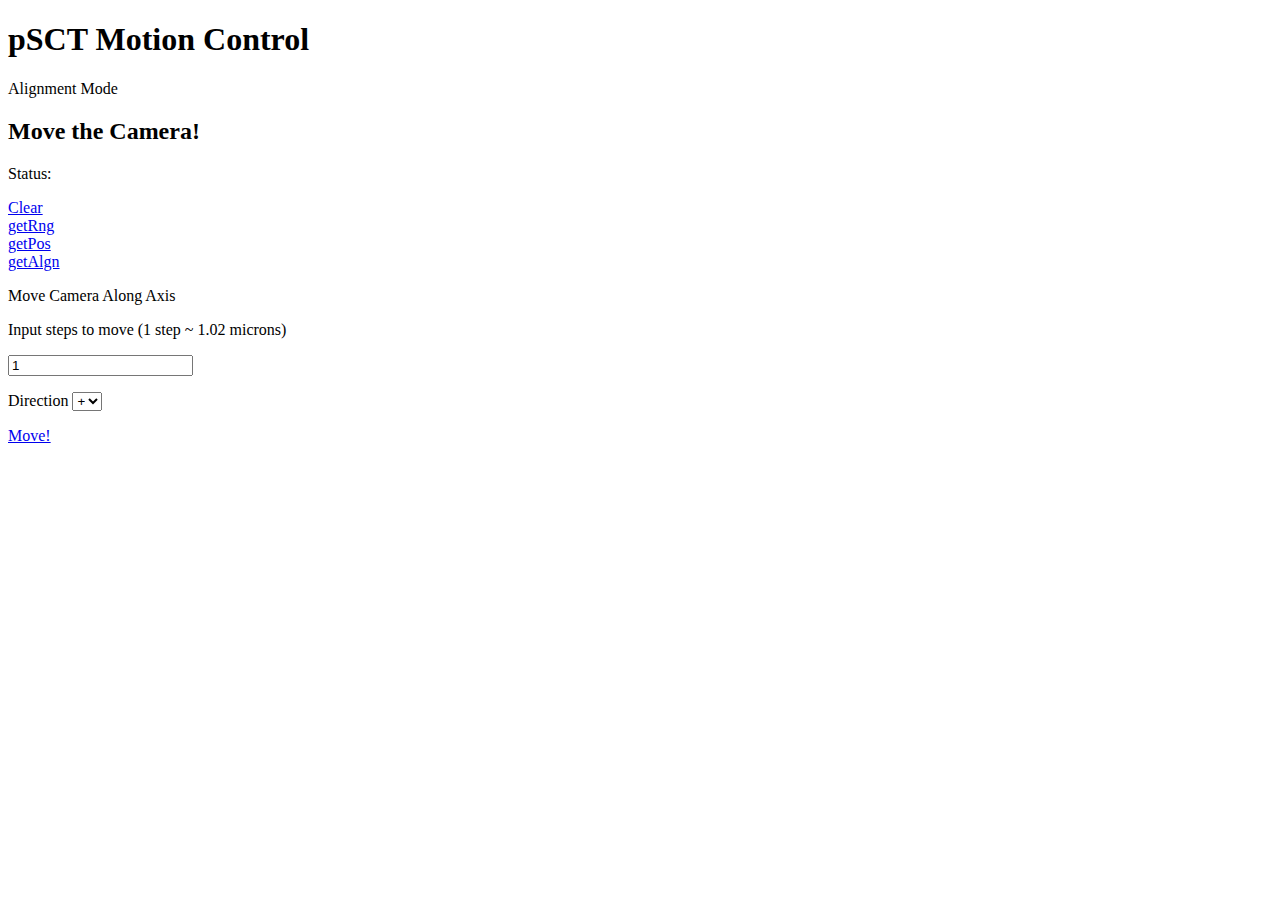
==== MotionControl/www/index.html @ eee91cf3 "Added files via upload" ====
<!DOCTYPE html>
<html>
    <head>
        <meta charset="UTF-8">
            <meta content="IE=edge" http-equiv="X-UA-Compatible">
                <meta content="initial-scale=1.0, width=device-width" name="viewport">
                    <title>CTA pSCT Motion Control</title>
                    
                    <!-- css -->
                    <link href="css/base.min.css" rel="stylesheet">
                        
                        <!-- css for this project -->
                        <link href="css/project.min.css" rel="stylesheet">
                            
                            <!-- js for this project -->
                            <script type="text/javascript" src="zepto.min.js"></script>
                            <script src="js/project.min.js"></script>
                            <script type="text/javascript">
                                var motors = 'All';
                                var dir = '+';
                                var steps = '0';
                                var verticalFactor = 1;
                                var angleFactorPitch = 1;
                                var angleFactorRoll =1;
                                var status='';
                                function Vert( ) {
                                    motors = 'All';
                                    dir = document.getElementById('dirVert').value;
                                    steps = (parseInt(document.getElementById('stepsVert').value)*verticalFactor).toString();
                                }
                            function Roll( ) {
                                dir = document.getElementById('dirRoll').value;
                                //if +, ab up
                                //if -, ab down
                                //measure distance from balljoint on a to ball joint on c and distance from b to c the trig to find media length (hypotenuse) and distance moved is the side length
                                motors = 'AB';
                                steps = (parseInt(document.getElementById('stepsRoll').value)*angleFactorRoll).toString();
                            }
                            function Pitch( ) {
                                dir = document.getElementById('dirPitch').value;
                                //if +, a up
                                //if -, a down
                                //measure from ball joint a to ball joint b is hypotenuse and distance moved is angle
                                /*if(dir =='+'){
                                 motors = 'A';
                                 };
                                 if(dir =='-'){
                                 motors = 'A';
                                 dir = '+';
                                 };*/
                                motors = 'A';
                                steps = parseInt(document.getElementById('stepsPitch').value);
                                if((steps%2)==1){
                                    steps+=1;
                                }
                                steps=steps.toString();
                            }
                            function A( ) {
                                motors = 'A';
                                dir = document.getElementById('dirA').value;
                                steps = (parseInt(document.getElementById('stepsA').value)*verticalFactor).toString();
                            }
                            var aint;
                            function B( ) {
                                motors = 'B';
                                dir = document.getElementById('dirB').value;
                                steps = (parseInt(document.getElementById('stepsB').value)*verticalFactor).toString();
                                $.get('/arduino/getPos',getPosition);
                                $.get('/arduino/getRng',getRange);
                                
                            }
                            function getPosition(data){
                                aint=data;
                                alert(aint);
                            }
                            function getRange(data){
                                aint=data;
                                alert(aint);
                            }
                            function C( ) {
                                motors = 'C';
                                dir = document.getElementById('dirC').value;
                                steps = (parseInt(document.getElementById('stepsC').value)*verticalFactor).toString();
                            }
                            function stepMotor( ) {
                                document.getElementById('info').innerHTML =String(document.getElementById('info').innerHTML).concat("</br>Waiting for Arduino...");
                                $('#info').load((('/arduino/'.concat(dir.concat('/'))).concat(steps.concat('/'))).concat(motors),function(){document.getElementById('info').innerHTML = status.concat(String(document.getElementById('info').innerHTML));status = String(document.getElementById('info').innerHTML)});
                            }
                            function pitch2( ) {
                                document.getElementById('info').innerHTML =String(document.getElementById('info').innerHTML).concat("</br>Waiting for Arduino...");
                                $('#info').load((('/arduino/'.concat('-'.concat('/'))).concat(steps).concat('/')).concat('CS'),function(){status = String(document.getElementById('info').innerHTML);stepMotor()});
                                
                            }
                            function interrupted() {
                                document.getElementById('info').innerHTML =String(document.getElementById('info').innerHTML).concat("</br>Waiting for Arduino...");
                                document.getElementById('info').innerHTML = String(document.getElementById('info').innerHTML).concat("</br>Interuptions: ");
                                $('#info').load('/arduino/interruptions',function(){document.getElementById('info').innerHTML = status.concat(String(document.getElementById('info').innerHTML));status = String(document.getElementById('info').innerHTML)});
                            }
                            function range() {
                                document.getElementById('info').innerHTML =String(document.getElementById('info').innerHTML).concat("</br>Waiting for Arduino...");
                                document.getElementById('info').innerHTML = String(document.getElementById('info').innerHTML).concat("</br>Finding Range: ");
                                $('#info').load('/arduino/findRng',function(){document.getElementById('info').innerHTML = status.concat(String(document.getElementById('info').innerHTML));status = String(document.getElementById('info').innerHTML)});
                            }
                            function getRng() {
                                document.getElementById('info').innerHTML = String(document.getElementById('info').innerHTML).concat("</br>Getting Range: ");
                                $('#info').load('/arduino/getRng',function(){document.getElementById('info').innerHTML = status.concat(String(document.getElementById('info').innerHTML));status = String(document.getElementById('info').innerHTML)});
                            }
                            function setRng() {
                                document.getElementById('info').innerHTML = String(document.getElementById('info').innerHTML).concat("</br>Setting Range: ");
                                $('#info').load('/arduino/setRng',function(){document.getElementById('info').innerHTML = status.concat(String(document.getElementById('info').innerHTML));status = String(document.getElementById('info').innerHTML)});
                            }
                            function getPos() {
                                document.getElementById('info').innerHTML = String(document.getElementById('info').innerHTML).concat("</br>Getting Position: ");
                                $('#info').load('/arduino/getPos',function(){document.getElementById('info').innerHTML = status.concat(String(document.getElementById('info').innerHTML));status = String(document.getElementById('info').innerHTML)});
                            }
                            function getAlgn() {
                                document.getElementById('info').innerHTML = String(document.getElementById('info').innerHTML).concat("</br>Getting Alignment: ");
                                $('#info').load('/arduino/getAlgn',function(){document.getElementById('info').innerHTML = status.concat(String(document.getElementById('info').innerHTML));status = String(document.getElementById('info').innerHTML)});
                            }
                            function setAlgn() {
                                document.getElementById('info').innerHTML = String(document.getElementById('info').innerHTML).concat("</br>Setting Alignment: ");
                                $('#info').load('/arduino/setAlgn',function(){document.getElementById('info').innerHTML = status.concat(String(document.getElementById('info').innerHTML));status = String(document.getElementById('info').innerHTML)});
                            }
                            
                            function clearStatus() {
                                status = "";
                                document.getElementById('info').innerHTML = status;
                            }
                            </script>
                            </head>
    <body class="avoid-fout" onload="setInterval(refresh, 50);">
        <div class="content">
            <div class="content-heading">
                <div class="container">
                    <div class="row">
                        <div class="col-lg-6 col-lg-push-3 col-sm-10 col-sm-push-1">
                            <h1 class="alarge" onClick="location.href='index.html'">pSCT Motion Control</h1>
                        </div>
                        <div class="col-lg-6 col-lg-push-3 col-sm-10 col-sm-push-1">
                            <p class="margin-top-no" onClick="location.href='wkmode.html'"><a class="btn btn-red waves-attach waves-button waves-light">Alignment Mode</a></p>
                        </div>
                    </div>
                    
                </div>
                
            </div>
        </div>
        <div class="content">
            <div class="container">
                <section class="content-inner">
                    <h2 class="content-sub-heading">Move the Camera!</h2>
                    
                    
                    <div class="card-wrap">
                        <div class="row">
                            <div class="col-lg-4 col-sm-11">
                                <div class="card">
                                    <div class="card-main">
                                        <div class="card-inner">
                                            <p class="card-heading">Status:</p>
                                            <span class="text-green" id="info"></span>
                                        </div>
                                        <div class="card-action-btn pull-left">
                                            <a class="btn btn-flat waves-attach" href="javascript:clearStatus()" id="vertical"><span class="text-blue">Clear</span></a>
                                        </div>
                                        <div class="card-action-btn pull-left">
                                            <a class="btn btn-flat waves-attach" href="javascript:getRng()" id="vertical"><span class="text-blue">getRng</span></a>
                                        </div>
                                        <div class="card-action-btn pull-left">
                                            <a class="btn btn-flat waves-attach" href="javascript:getPos()" id="vertical"><span class="text-blue">getPos</span></a>
                                        </div>
                                        <div class="card-action-btn pull-left">
                                            <a class="btn btn-flat waves-attach" href="javascript:getAlgn()" id="vertical"><span class="text-blue">getAlgn</span></a>
                                        </div>

                                    </div>
                                </div>
                            </div>
                            
                                <div class="col-lg-4 col-sm-4 col-sm-push-3">
                                    <div class="card">
                                        
                                        <div class="card-main">
                                            <div class="card-inner">
                                                <p class="card-heading">Move Camera Along Axis</p>
                                                <p>Input steps to move (1 step ~ 1.02 microns)</p>
                                                <input class="form-control" id="stepsVert" type="text" value="1">
                                                    <p>
                                                    <label for="input-select">Direction</label>
                                                    <select class="form-control form-control-default" id="dirVert">
                                                        <option>+</option>
                                                        <option>-</option>
                                                    </select>
                                                    </div>
                                            <div class="card-action">
                                                <div class="card-action-btn pull-left">
                                                    <a class="btn btn-flat waves-attach" href="javascript:Vert();stepMotor(this);void(0)" id="vertical"><span class="text-blue">Move!</span></a>
                                                </div>
                                            
                                        </div>
                                    </div>
                                </div>
                            </div>
                        </div>
                </section>
            </div>
        </div>
    </body>
</html>
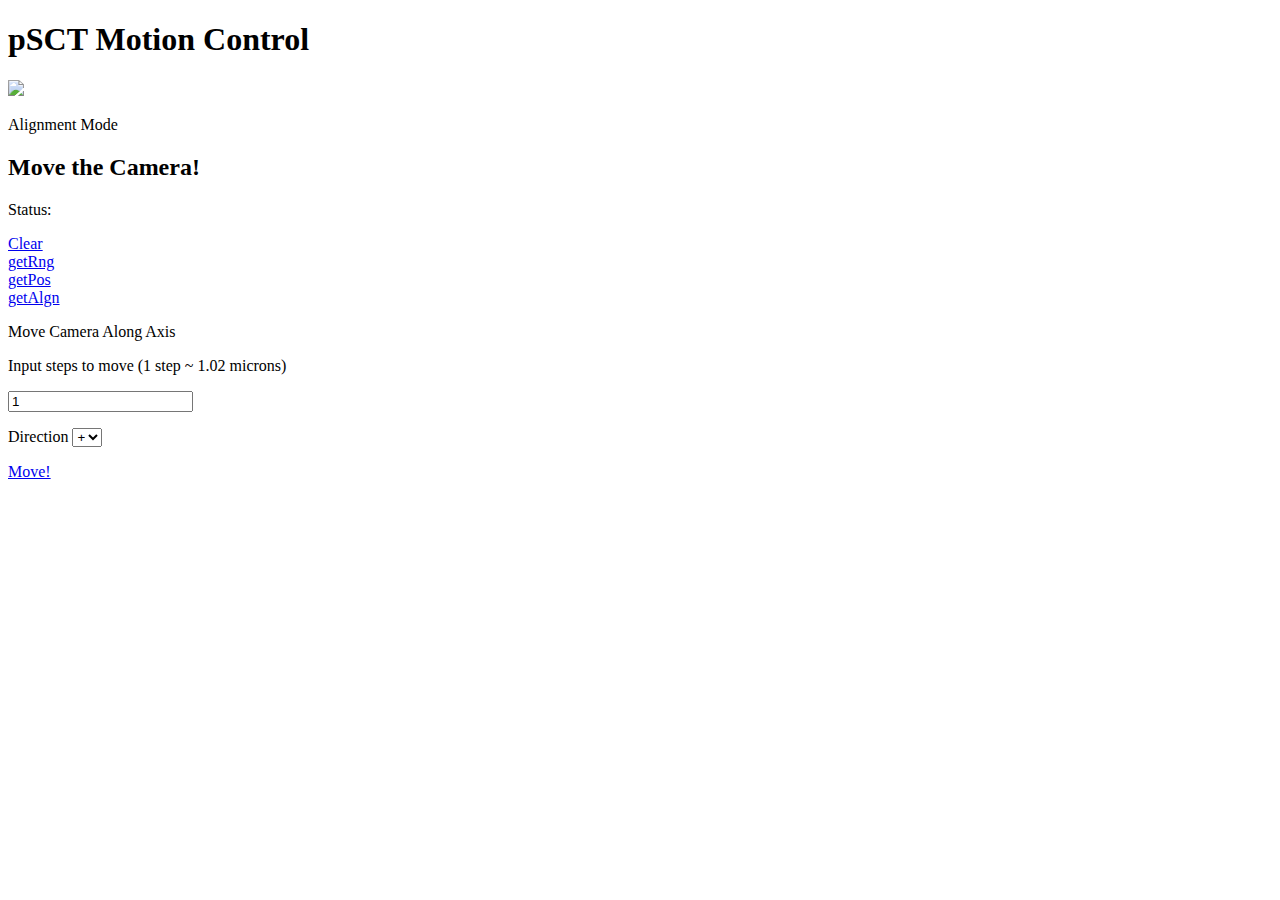
==== commit 2b39e9f3: "Added files via upload" ====
--- a/MotionControl/www/index.html
+++ b/MotionControl/www/index.html
@@ -32,24 +32,14 @@
                                 dir = document.getElementById('dirRoll').value;
                                 //if +, ab up
                                 //if -, ab down
-                                //measure distance from balljoint on a to ball joint on c and distance from b to c the trig to find media length (hypotenuse) and distance moved is the side length
                                 motors = 'AB';
                                 steps = (parseInt(document.getElementById('stepsRoll').value)*angleFactorRoll).toString();
                             }
                             function Pitch( ) {
                                 dir = document.getElementById('dirPitch').value;
-                                //if +, a up
-                                //if -, a down
-                                //measure from ball joint a to ball joint b is hypotenuse and distance moved is angle
-                                /*if(dir =='+'){
-                                 motors = 'A';
-                                 };
-                                 if(dir =='-'){
-                                 motors = 'A';
-                                 dir = '+';
-                                 };*/
-                                motors = 'A';
                                 steps = parseInt(document.getElementById('stepsPitch').value);
+                                //if + A+, B-
+                                //if - A-, B+
                                 if((steps%2)==1){
                                     steps+=1;
                                 }
@@ -65,14 +55,14 @@
                                 motors = 'B';
                                 dir = document.getElementById('dirB').value;
                                 steps = (parseInt(document.getElementById('stepsB').value)*verticalFactor).toString();
-                                $.get('/arduino/getPos',getPosition);
-                                $.get('/arduino/getRng',getRange);
-                                
-                            }
-                            function getPosition(data){
-                                aint=data;
-                                alert(aint);
-                            }
+                                //  $.get('/arduino/getPos',getPosition);
+                                // $.get('/arduino/getRng',getRange);
+                                
+                            }
+                            /*function getPosition(data){
+                             aint=data;
+                             alert(aint);
+                             }*/
                             function getRange(data){
                                 aint=data;
                                 alert(aint);
@@ -86,9 +76,13 @@
                                 document.getElementById('info').innerHTML =String(document.getElementById('info').innerHTML).concat("</br>Waiting for Arduino...");
                                 $('#info').load((('/arduino/'.concat(dir.concat('/'))).concat(steps.concat('/'))).concat(motors),function(){document.getElementById('info').innerHTML = status.concat(String(document.getElementById('info').innerHTML));status = String(document.getElementById('info').innerHTML)});
                             }
+                            function CTA( ) {
+                                document.getElementById('info').innerHTML =String(document.getElementById('info').innerHTML).concat("</br>Waiting for Arduino...");
+                                $('#info').load('/arduino/cta',function(){document.getElementById('info').innerHTML = status.concat(String(document.getElementById('info').innerHTML));status = String(document.getElementById('info').innerHTML)});
+                            }
                             function pitch2( ) {
                                 document.getElementById('info').innerHTML =String(document.getElementById('info').innerHTML).concat("</br>Waiting for Arduino...");
-                                $('#info').load((('/arduino/'.concat('-'.concat('/'))).concat(steps).concat('/')).concat('CS'),function(){status = String(document.getElementById('info').innerHTML);stepMotor()});
+                                $('#info').load((('/arduino/'.concat(dir.concat('/'))).concat(steps).concat('/')).concat('CS'),function(){status = String(document.getElementById('info').innerHTML)});
                                 
                             }
                             function interrupted() {
@@ -125,6 +119,22 @@
                             function clearStatus() {
                                 status = "";
                                 document.getElementById('info').innerHTML = status;
+                            }
+                            
+                            function pass(){
+                                var password;
+                            
+                                var pass1="cta";
+                                
+                                password=prompt('Please enter your password to view this page!',' ');
+                                
+                                if (password==pass1){
+                                    window.location.href='wkmode.html'
+                                }
+                                else
+                                {
+                                    alert("incorrect password");
+                                }
                             }
                             </script>
                             </head>
@@ -135,9 +145,10 @@
                     <div class="row">
                         <div class="col-lg-6 col-lg-push-3 col-sm-10 col-sm-push-1">
                             <h1 class="alarge" onClick="location.href='index.html'">pSCT Motion Control</h1>
+                            <img src="camerapic.pdf" style="width:50%">
                         </div>
                         <div class="col-lg-6 col-lg-push-3 col-sm-10 col-sm-push-1">
-                            <p class="margin-top-no" onClick="location.href='wkmode.html'"><a class="btn btn-red waves-attach waves-button waves-light">Alignment Mode</a></p>
+                            <p class="margin-top-no" onClick="javascript:pass();"><a class="btn btn-red waves-attach waves-button waves-light">Alignment Mode</a></p>
                         </div>
                     </div>
                     
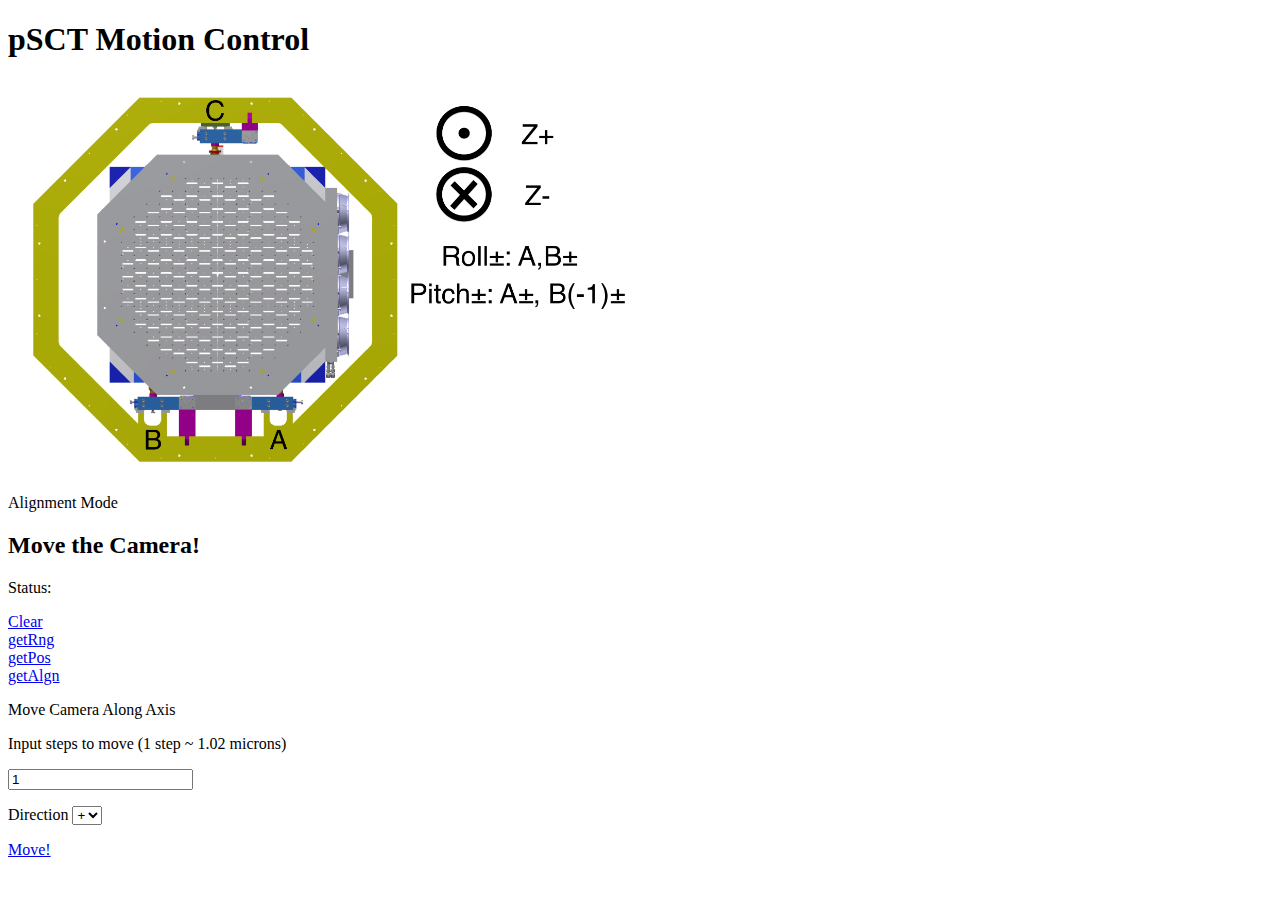
==== commit b06ac021: "Converted pdf figure to png so it displays in firefox" ====
--- a/MotionControl/www/index.html
+++ b/MotionControl/www/index.html
@@ -145,7 +145,7 @@
                     <div class="row">
                         <div class="col-lg-6 col-lg-push-3 col-sm-10 col-sm-push-1">
                             <h1 class="alarge" onClick="location.href='index.html'">pSCT Motion Control</h1>
-                            <img src="camerapic.pdf" style="width:50%">
+                            <img src="camerapic.png" style="width:50%">
                         </div>
                         <div class="col-lg-6 col-lg-push-3 col-sm-10 col-sm-push-1">
                             <p class="margin-top-no" onClick="javascript:pass();"><a class="btn btn-red waves-attach waves-button waves-light">Alignment Mode</a></p>
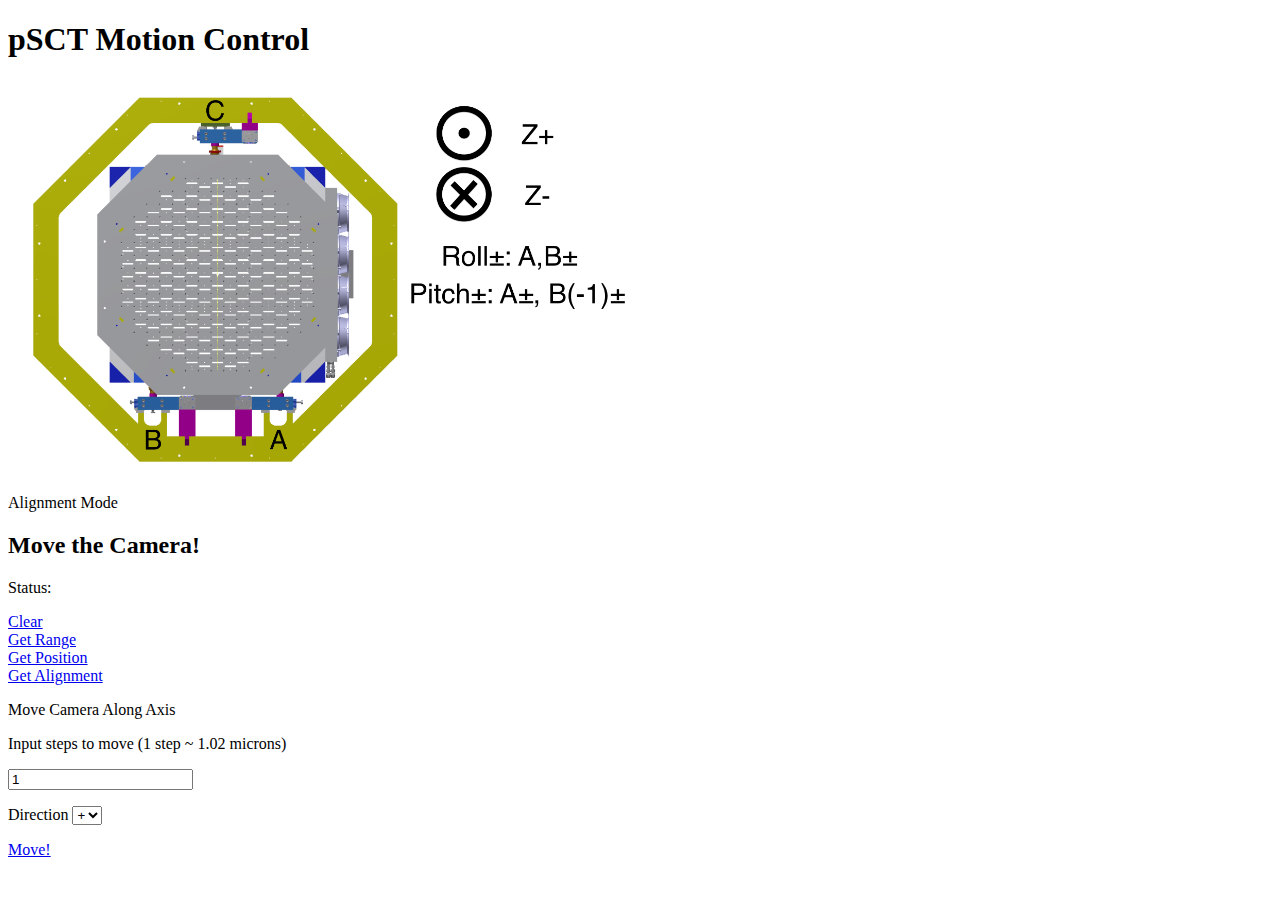
==== commit c5ab9ba5: "Fixed small range bug. First attempt to add motor C to roll maneuver. More clear titles for function" ====
--- a/MotionControl/www/index.html
+++ b/MotionControl/www/index.html
@@ -175,13 +175,13 @@
                                             <a class="btn btn-flat waves-attach" href="javascript:clearStatus()" id="vertical"><span class="text-blue">Clear</span></a>
                                         </div>
                                         <div class="card-action-btn pull-left">
-                                            <a class="btn btn-flat waves-attach" href="javascript:getRng()" id="vertical"><span class="text-blue">getRng</span></a>
-                                        </div>
-                                        <div class="card-action-btn pull-left">
-                                            <a class="btn btn-flat waves-attach" href="javascript:getPos()" id="vertical"><span class="text-blue">getPos</span></a>
-                                        </div>
-                                        <div class="card-action-btn pull-left">
-                                            <a class="btn btn-flat waves-attach" href="javascript:getAlgn()" id="vertical"><span class="text-blue">getAlgn</span></a>
+                                            <a class="btn btn-flat waves-attach" href="javascript:getRng()" id="vertical"><span class="text-blue">Get Range</span></a>
+                                        </div>
+                                        <div class="card-action-btn pull-left">
+                                            <a class="btn btn-flat waves-attach" href="javascript:getPos()" id="vertical"><span class="text-blue">Get Position</span></a>
+                                        </div>
+                                        <div class="card-action-btn pull-left">
+                                            <a class="btn btn-flat waves-attach" href="javascript:getAlgn()" id="vertical"><span class="text-blue">Get Alignment</span></a>
                                         </div>
 
                                     </div>
